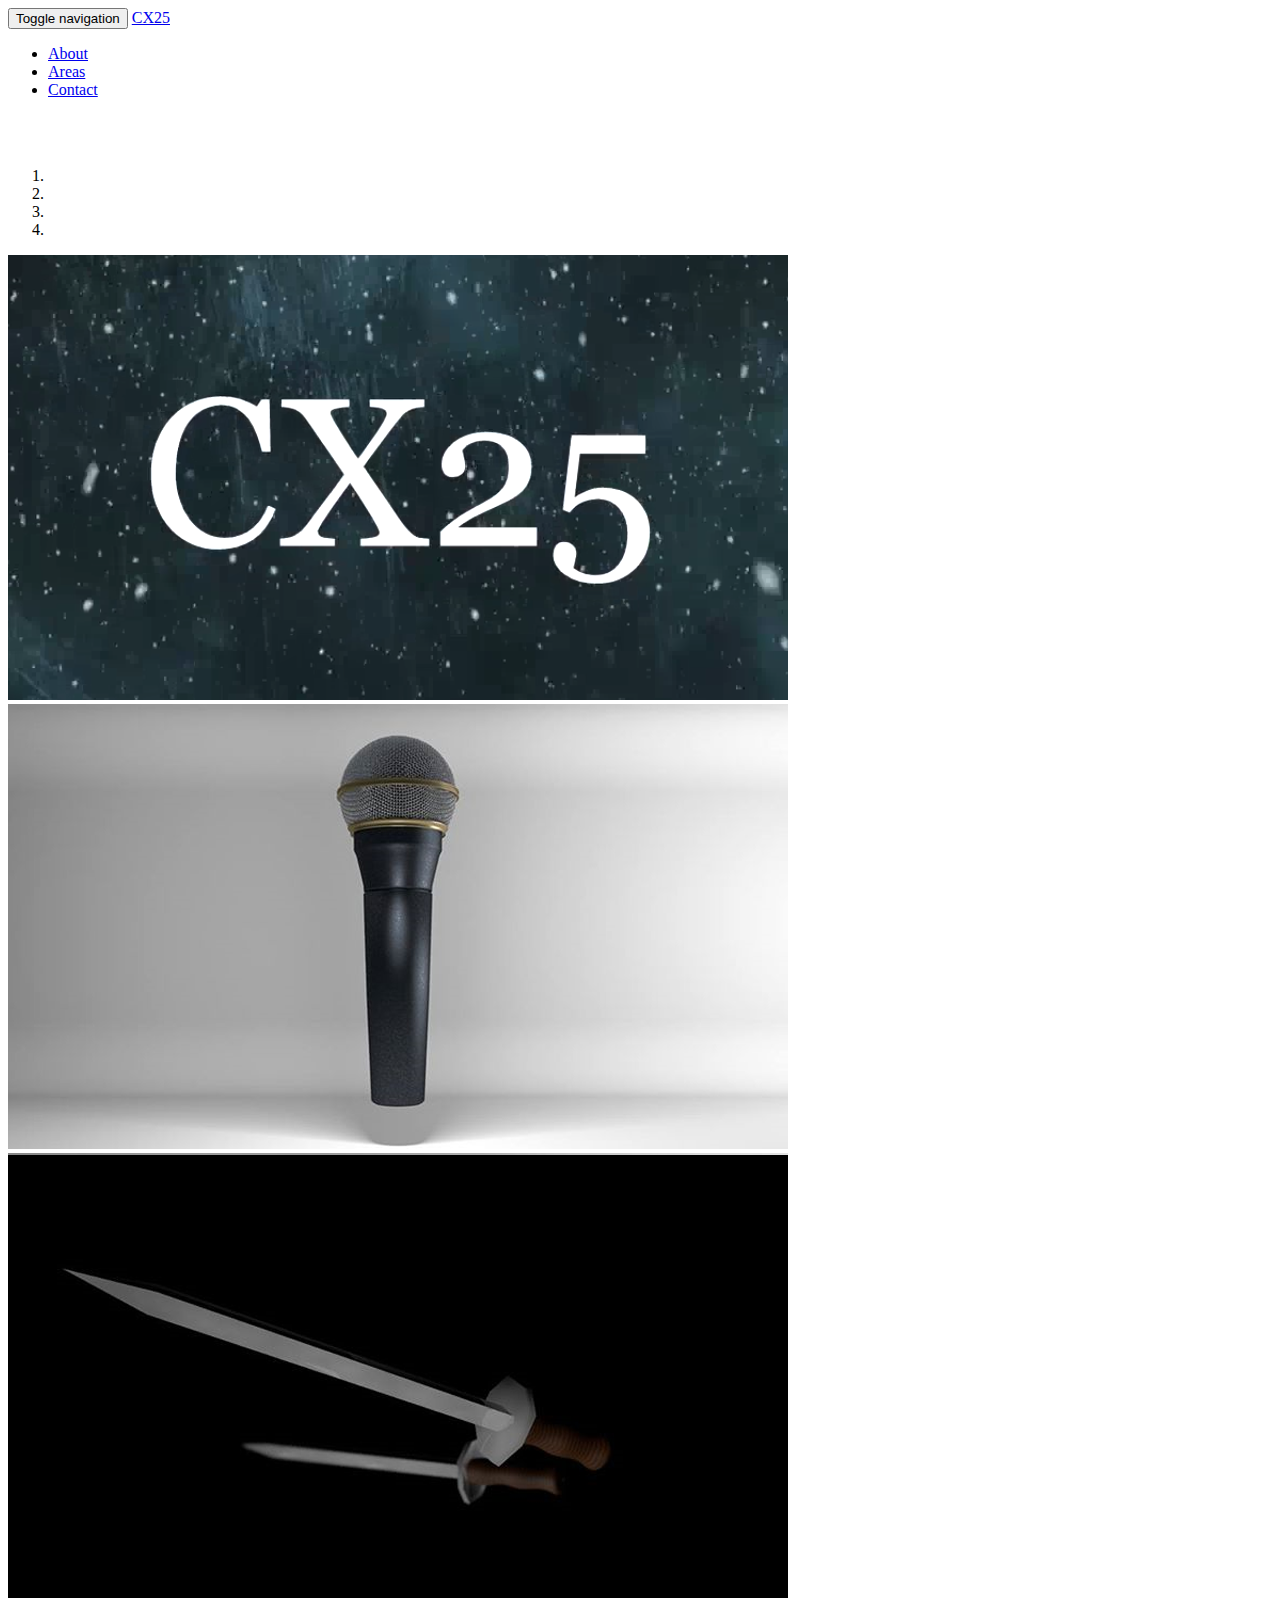
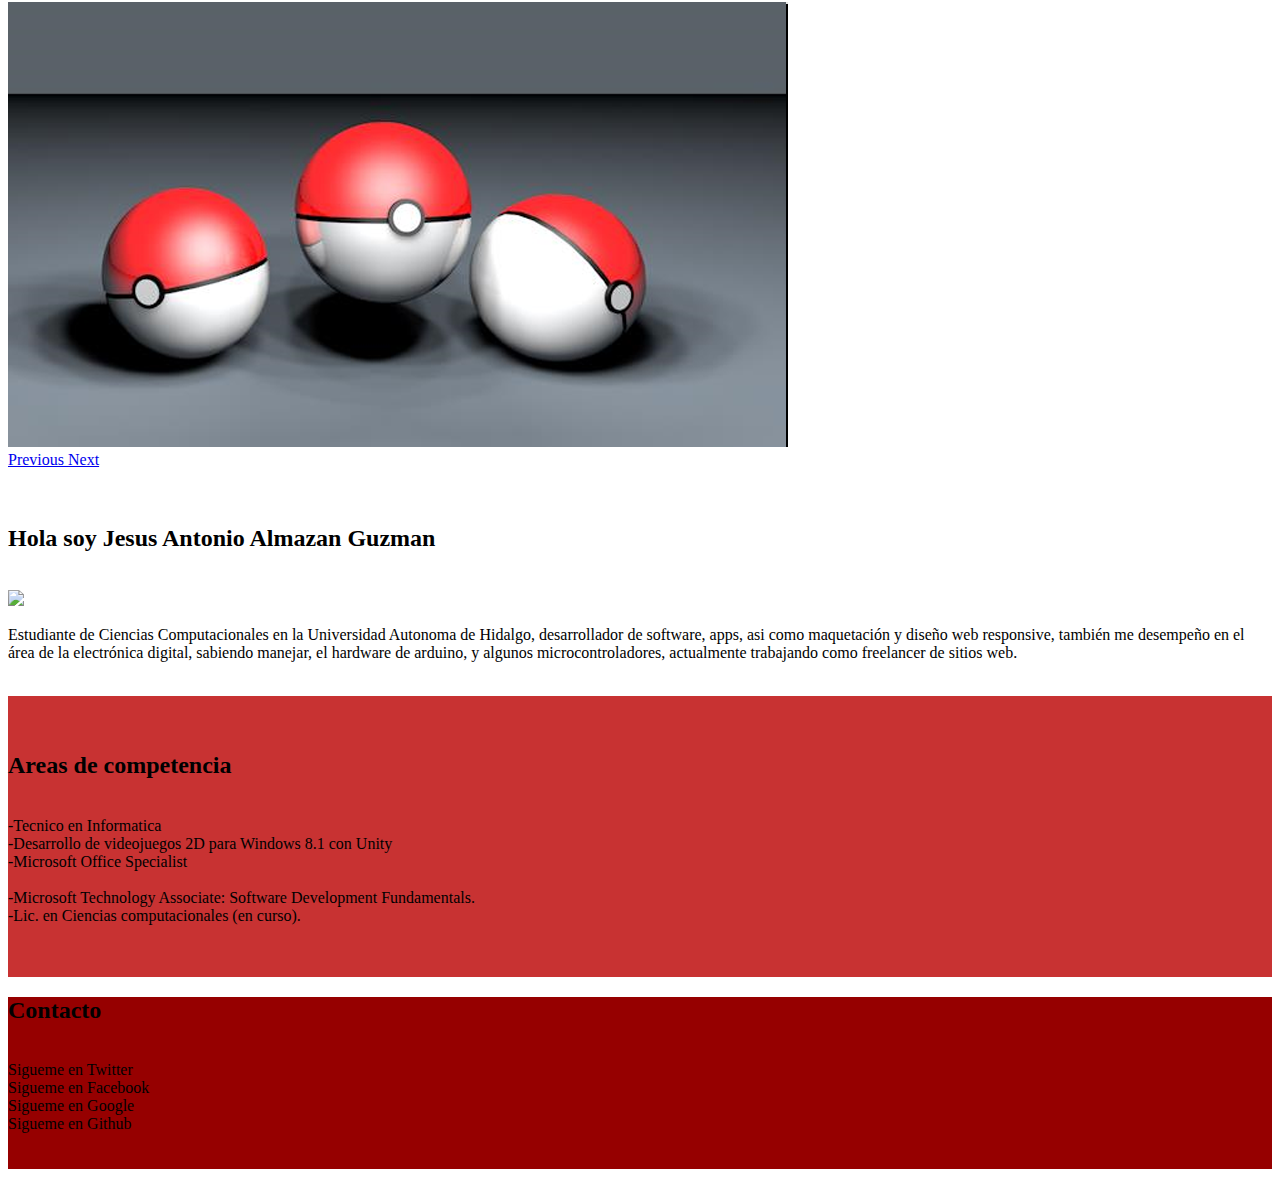
==== Index.html @ c488c3c8 "Rename Index.php to Index.html" ====
<!DOCTYPE html>
<html lang="en">
  <head>

    <meta charset="utf-8">
    <meta http-equiv="X-UA-Compatible" content="IE=edge">
    <meta name="viewport" content="width=device-width, initial-scale=1">
    <!-- The above 3 meta tags *must* come first in the head; any other head content must come *after* these tags -->
    <title>Bootstrap 101 Template</title>
   
    <link rel="stylesheet" type="text/css" href="http://lipis.github.io/bootstrap-social/bootstrap-social.css">
    <!-- Bootstrap -->
    <link rel="stylesheet" href="https://maxcdn.bootstrapcdn.com/bootstrap/3.3.6/css/bootstrap.min.css" integrity="sha384-1q8mTJOASx8j1Au+a5WDVnPi2lkFfwwEAa8hDDdjZlpLegxhjVME1fgjWPGmkzs7" crossorigin="anonymous">

    <!-- HTML5 shim and Respond.js for IE8 support of HTML5 elements and media queries -->
    <!-- WARNING: Respond.js doesn't work if you view the page via file:// -->
    <!--[if lt IE 9]>
      <script src="https://oss.maxcdn.com/html5shiv/3.7.2/html5shiv.min.js"></script>
      <script src="https://oss.maxcdn.com/respond/1.4.2/respond.min.js"></script>
    <![endif]-->
    <link rel="stylesheet" type="text/css" href="css/style.css">
    <script type="text/javascript">

   function active(id) {
    // this adds the 'active' class to the classes that the element already has
    switch(id)
    	{

    	case 1:
    		var maptab1 = document.getElementById('About');
    		 maptab1.className ='active';
    		var maptab2 = document.getElementById('Areas');
   		 	maptab2.className =null;
   		 	var maptab3 = document.getElementById('Contact');
   		 	maptab3.className =null;
    	break;
    	case 2:
    		var maptab1 = document.getElementById('About');
    		maptab1.className =null;
    		var maptab2 = document.getElementById('Areas');
   		 	maptab2.className ='active';
   		 	var maptab3 = document.getElementById('Contact');
   		 	maptab3.className =null;
    	break;
    	case 3:
    		var maptab1 = document.getElementById('About');
    		maptab1.className =null;
    		var maptab2 = document.getElementById('Areas');
   		 	maptab2.className =null;
   		 	var maptab3 = document.getElementById('Contact');
   		 	maptab3.className ='active';
    	break;


   	 	}
    
	};


    </script>
  </head>
  <body>
  	<body>

    <nav class="navbar navbar-inverse navbar-fixed-top">
      <div class="container">
        <div class="navbar-header">
          <button type="button" class="navbar-toggle collapsed" data-toggle="collapse" data-target="#navbar" aria-expanded="false" aria-controls="navbar">
            <span class="sr-only">Toggle navigation</span>
            <span class="icon-bar"></span>
            <span class="icon-bar"></span>
            <span class="icon-bar"></span>
          </button>
          <a class="navbar-brand" href="index.php" onClick="active(1);">CX25</a>
        </div>
        <div id="navbar" class="collapse navbar-collapse">
          <ul class="nav navbar-nav">
            <li id="About" class="active"><a href="#about" onClick="active(1);">About</a></li>
            <li id="Areas"><a href="#areas" onClick="active(2);">Areas</a></li>
            <li id="Contact"><a href="#contact" onClick="active(3);">Contact</a></li>
          </ul>
        </div><!--/.nav-collapse -->
      </div>
    </nav>

   

    <div class="container-fluid">
    	<div class="row">
    		<br>
    		<br>
    		<div id="myCarousel" class="carousel slide" data-ride="carousel">
  <!-- Indicators -->
  <ol class="carousel-indicators">
    <li data-target="#myCarousel" data-slide-to="0" class="active"></li> 
    <li data-target="#myCarousel" data-slide-to="1"></li>
    <li data-target="#myCarousel" data-slide-to="2"></li>
    <li data-target="#myCarousel" data-slide-to="3"></li>
  </ol>

  <!-- Wrapper for slides -->
  <div class="carousel-inner" role="listbox">
    <div class="item active">
      <img src="img/s1.png" alt="Antonio">
    </div>

    <div class="item">
      <img src="img/s2.png" alt="Mic">
    </div>

    <div class="item">
      <img src="img/s3.png" alt="Sword">
    </div>

    <div class="item">
      <img src="img/s4.png" alt="Pokeball">
    </div>
  </div>

  <!-- Left and right controls -->
  <a class="left carousel-control" href="#myCarousel" role="button" data-slide="prev">
    <span class="glyphicon glyphicon-chevron-left" aria-hidden="true"></span>
    <span class="sr-only">Previous</span>
  </a>
  <a class="right carousel-control" href="#myCarousel" role="button" data-slide="next">
    <span class="glyphicon glyphicon-chevron-right" aria-hidden="true"></span>
    <span class="sr-only">Next</span>
  </a>
</div>

    	</div>
    </div>
    <!-- container slider ends  !--> 
     <div class="container" style="color:black;" id="about">
    	<div class="row" >
    	<br>
    	<br>
      <div class="col-sm-1"></div>
    		<div class="col-sm-10">
        <h2 class="text-center" >Hola soy Jesus Antonio Almazan Guzman</h2>
        <br>
        <div class="col-sm-3"><img src="img/profile.png" class="img-responsive img-circle" /></div>

        <p class="lead text-left col-sm-9">
        	Estudiante de Ciencias Computacionales en la Universidad Autonoma de Hidalgo,
        desarrollador de software, apps, asi como maquetación y diseño web responsive,
    	también me desempeño en el área de la electrónica digital, sabiendo manejar,
    	el hardware de arduino, y algunos microcontroladores, actualmente trabajando 
    	como freelancer de sitios web.
    </p>

    </div>
    <div class="col-sm-1"></div>
      </div>
 	<br>
    </div><!-- /.container -->
    <div class="container-fluid" style="background-color:rgb(200,50,50);color:black;" id="areas">
    	<div class="container">

    		<div class="row">
    			<br>
    	<br>
    		<div class="col-sm-1"></div>
    		<div class="col-sm-10">
    		<div class="text-center"><h2>Areas de competencia</h2></div>
    		
    		<p class="">
    			<div class="col-sm-6 lead text-left">	
        <br>-Tecnico en Informatica
        <br>-Desarrollo de videojuegos 2D para Windows 8.1 con Unity
        <br>-Microsoft Office Specialist 
       		 	</div>
        		<div class="col-sm-6 lead text-left">	
        <br>-Microsoft Technology Associate: Software Development Fundamentals.
    	<br>-Lic. en Ciencias computacionales (en curso).
    			</div>
    		</p>
        	

    		</div>
    		<div class="col-sm-1"></div>
    		</div>
    		<br><br>
    	</div>

    </div>

    <div class="container-fluid" style="background-color:rgb(150,0,0); color:black;" id="contact">
    	<div class="container">
    	<div class="row">
    		<div class="col-sm-1"></div>
    		<div class="col-sm-10"><div class="text-center"><h2>Contacto</h2></div>
    		<br>
    		<div class="col-sm-3">
    		<a class="btn btn-block btn-social btn-twitter">
    			<span class="fa fa-twitter"></span> Sigueme en Twitter
  			</a>
  			</div>
  			<div class="col-sm-3">
    		<a class="btn btn-block btn-social btn-facebook">
    			<span class="fa fa-twitter"></span> Sigueme en Facebook
  			</a>
  			</div>
  			<div class="col-sm-3">
    		<a class="btn btn-block btn-social btn-google">
    			<span class="fa fa-twitter"></span> Sigueme en Google
  			</a>
  			</div>
  			<div class="col-sm-3">
    		<a class="btn btn-block btn-social btn-github">
    			<span class="fa fa-twitter"></span> Sigueme en Github
  			</a>
  			</div>
    	</div>
    	<div class="col-sm-1"></div>
    </div>
    <br>
    <br>
    	</div>

    </div>

    <!-- jQuery (necessary for Bootstrap's JavaScript plugins) -->
    <script src="https://ajax.googleapis.com/ajax/libs/jquery/1.11.3/jquery.min.js"></script>
    <!-- Include all compiled plugins (below), or include individual files as needed -->
   <script src="https://maxcdn.bootstrapcdn.com/bootstrap/3.3.6/js/bootstrap.min.js" integrity="sha384-0mSbJDEHialfmuBBQP6A4Qrprq5OVfW37PRR3j5ELqxss1yVqOtnepnHVP9aJ7xS" crossorigin="anonymous"></script>
  </body>
</html>
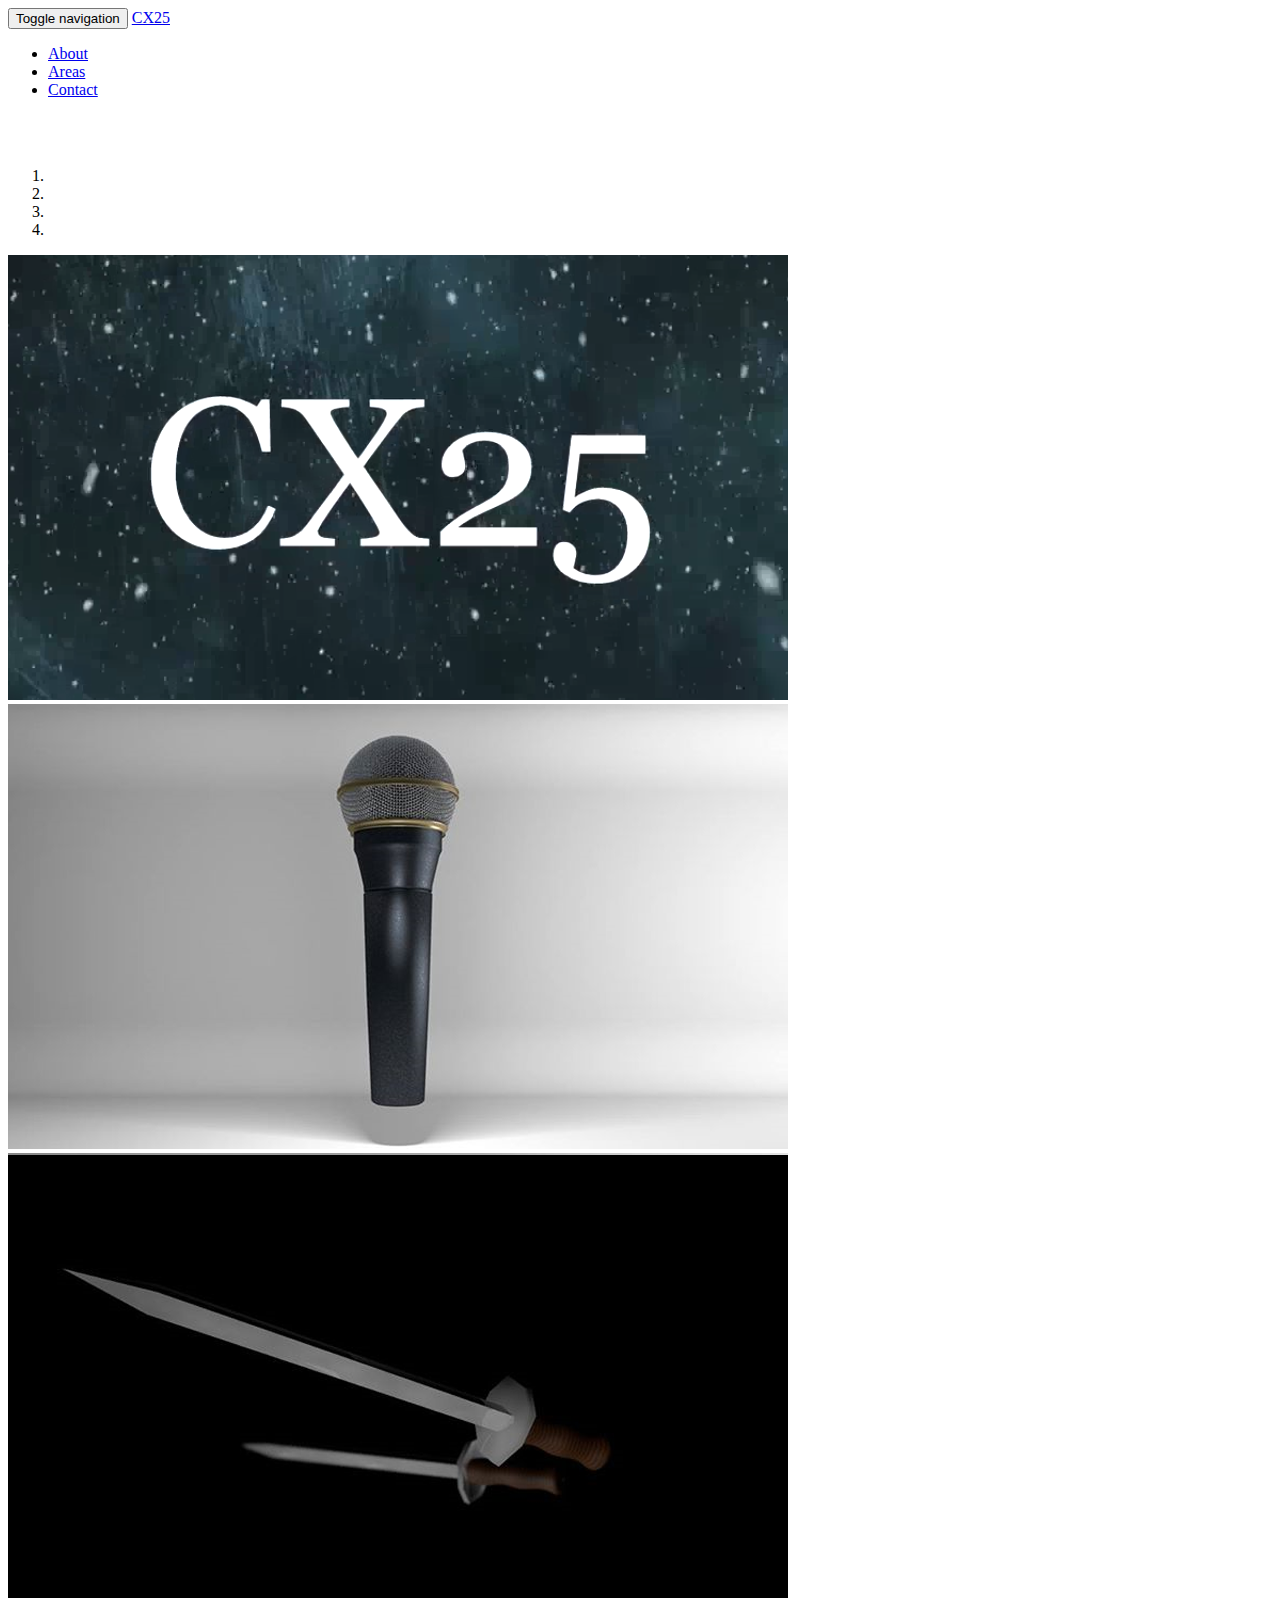
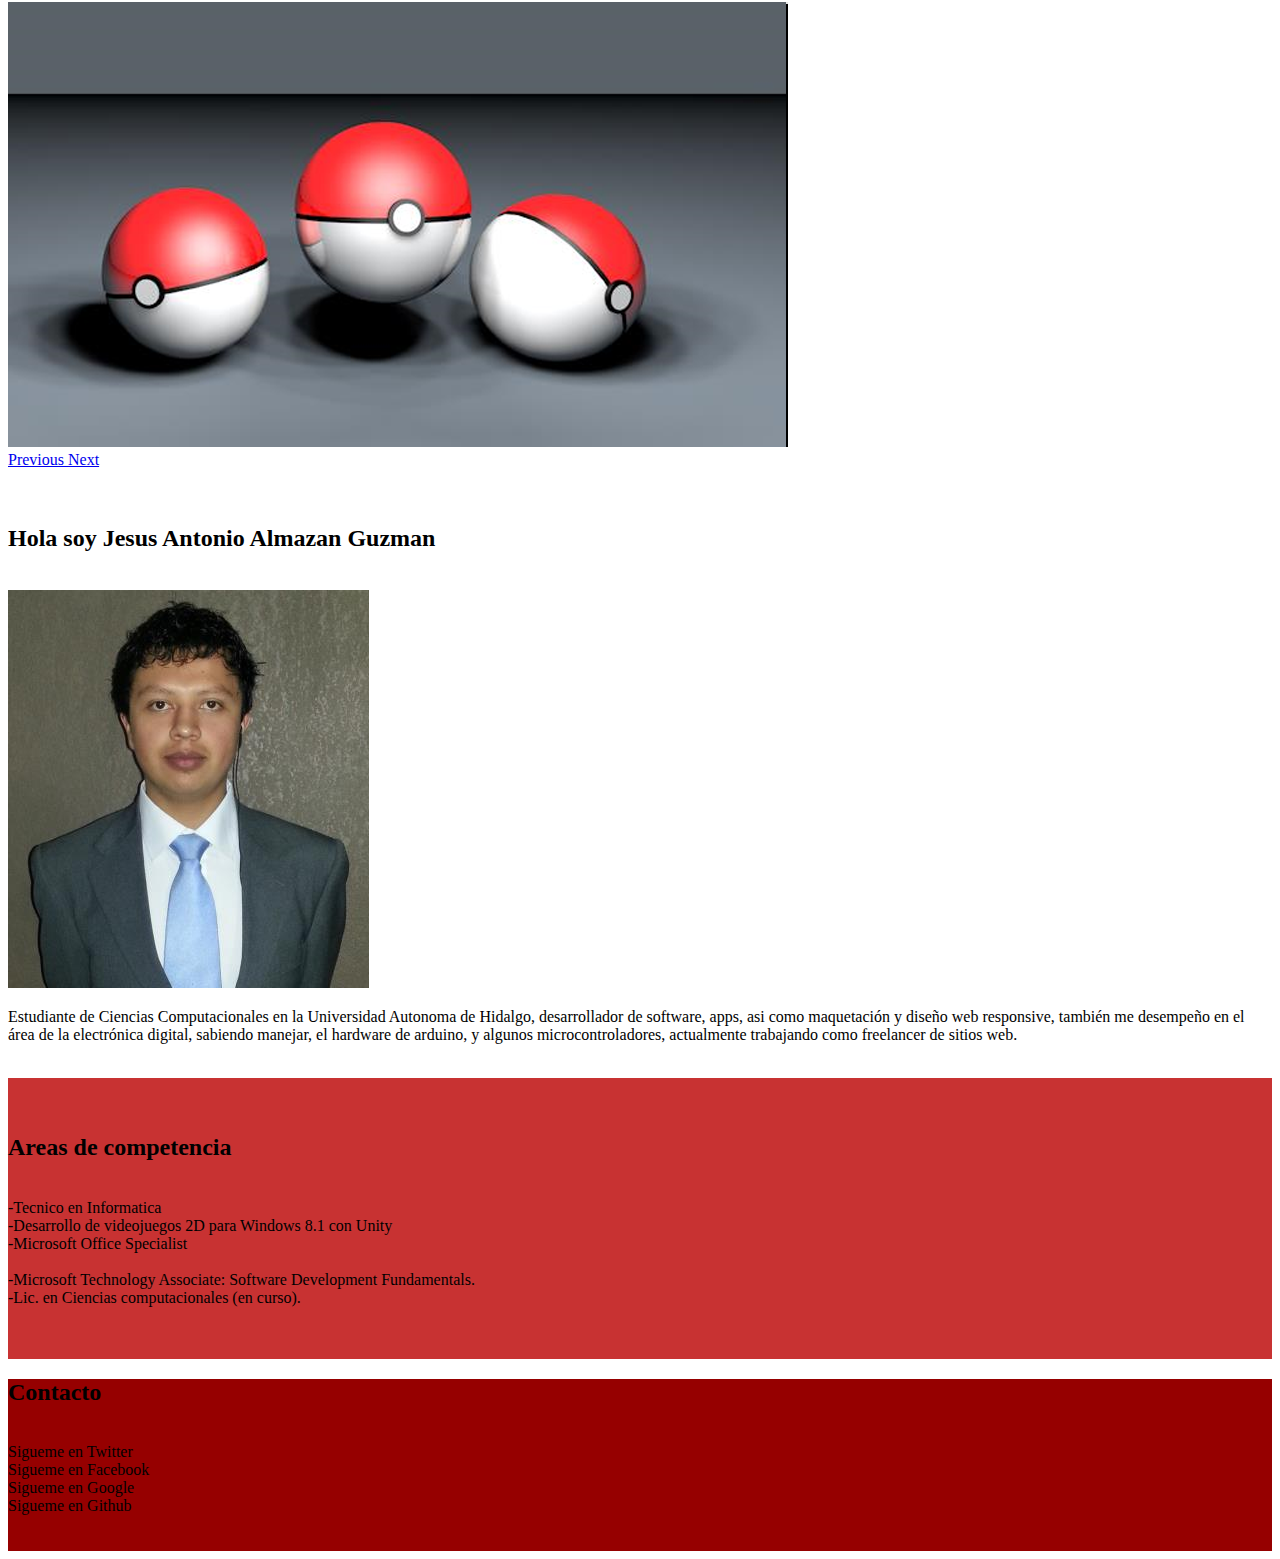
==== commit 42b096dd: "Update Index.html" ====
--- a/Index.html
+++ b/Index.html
@@ -71,7 +71,7 @@
             <span class="icon-bar"></span>
             <span class="icon-bar"></span>
           </button>
-          <a class="navbar-brand" href="index.php" onClick="active(1);">CX25</a>
+          <a class="navbar-brand" href="index.html" onClick="active(1);">CX25</a>
         </div>
         <div id="navbar" class="collapse navbar-collapse">
           <ul class="nav navbar-nav">
@@ -139,7 +139,7 @@
     		<div class="col-sm-10">
         <h2 class="text-center" >Hola soy Jesus Antonio Almazan Guzman</h2>
         <br>
-        <div class="col-sm-3"><img src="img/profile.png" class="img-responsive img-circle" /></div>
+        <div class="col-sm-3"><img src="img/Profile.png" class="img-responsive img-circle" /></div>
 
         <p class="lead text-left col-sm-9">
         	Estudiante de Ciencias Computacionales en la Universidad Autonoma de Hidalgo,
